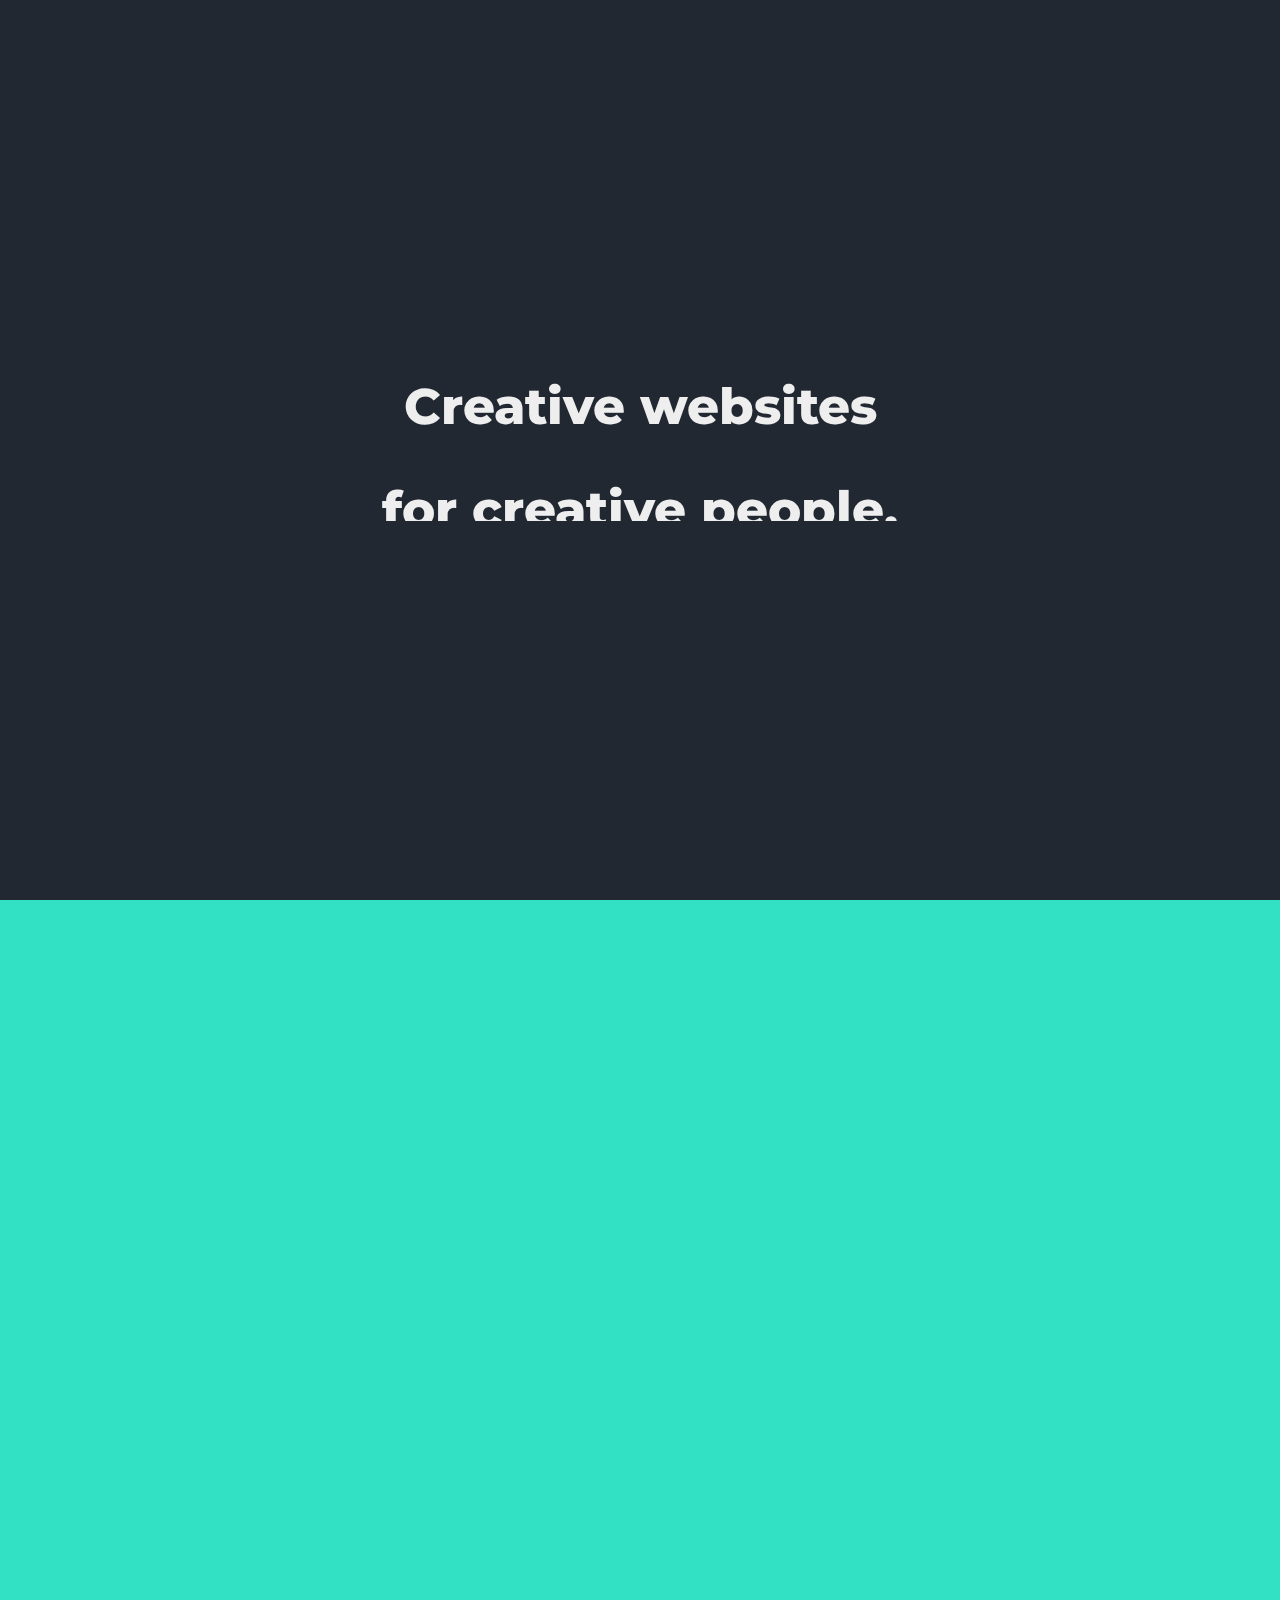
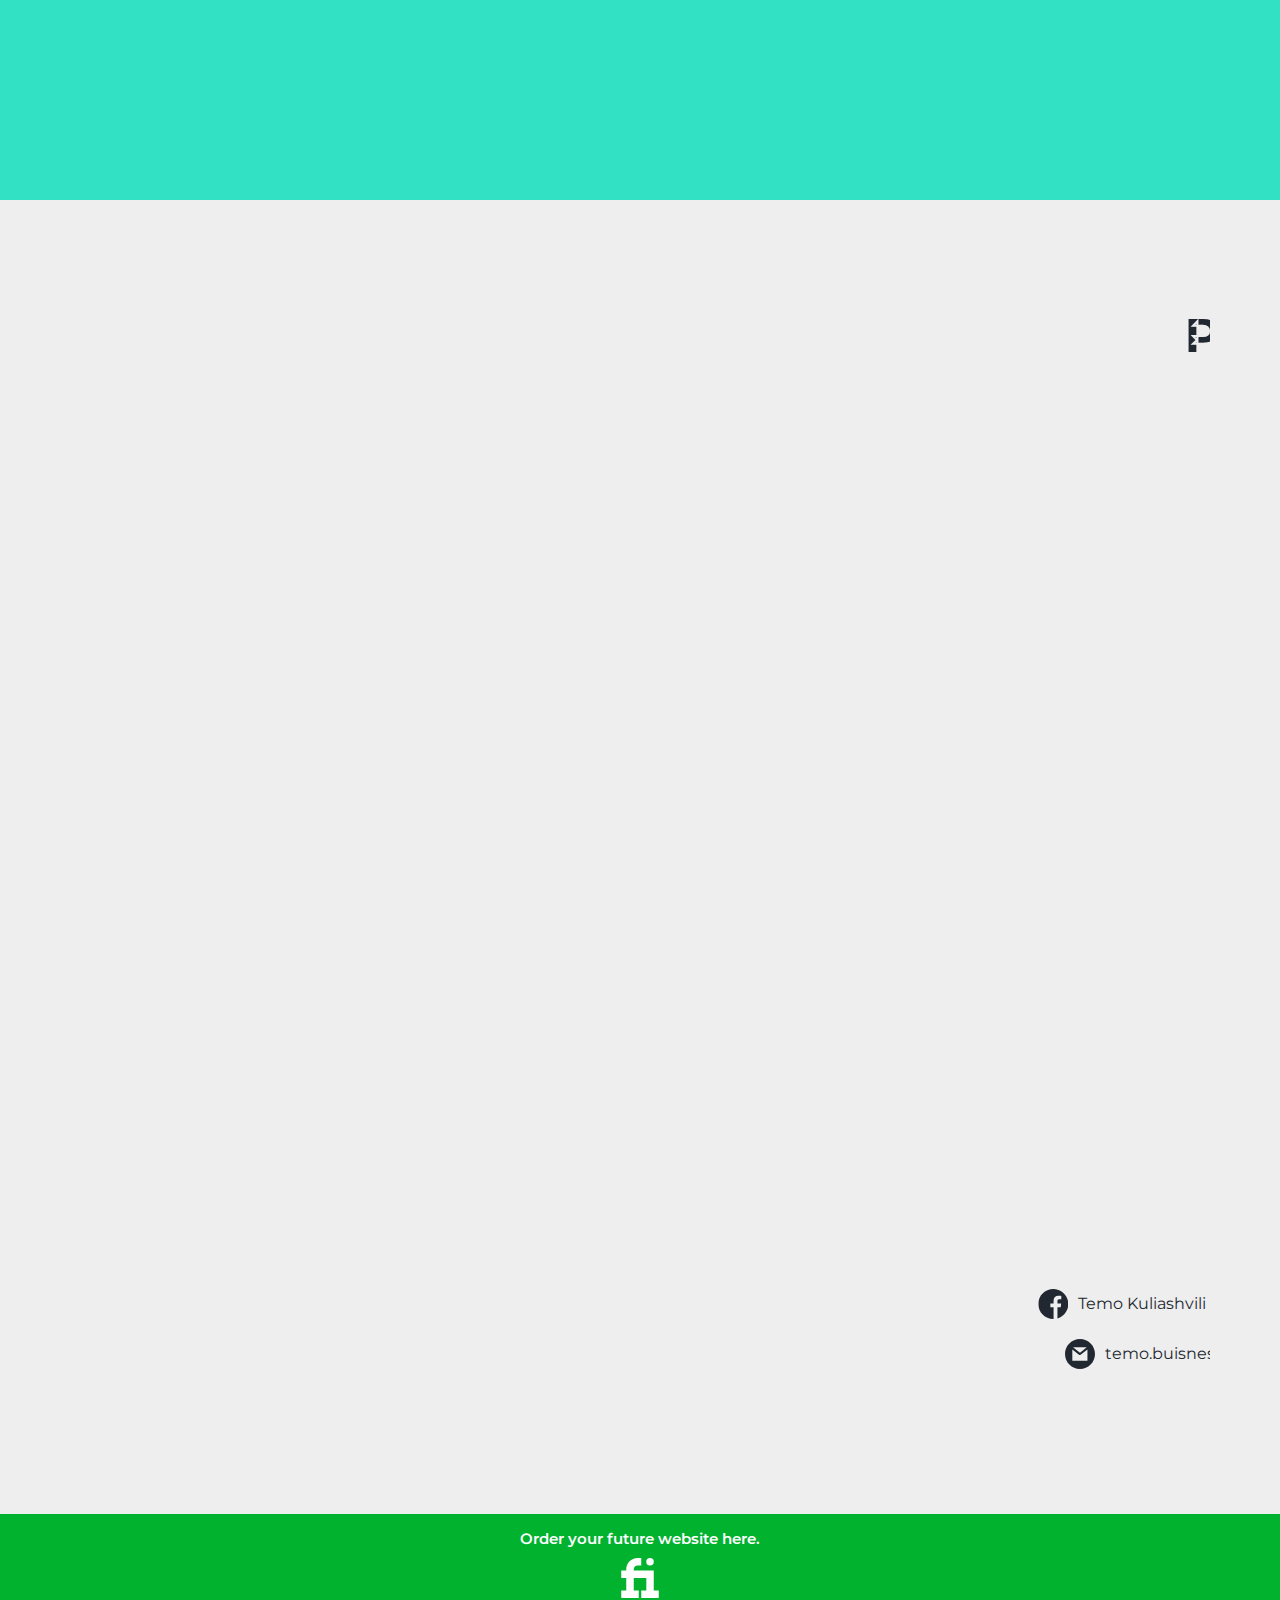
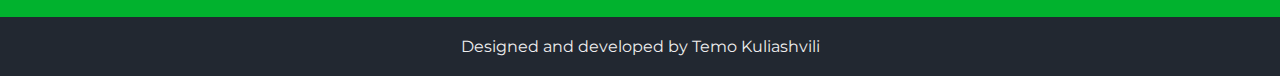
==== index.html @ 967845bc "Add files via upload" ====
<!DOCTYPE html>
<html lang="en">

<head>
    <meta charset="UTF-8">
    <meta name="viewport" content="width=device-width, initial-scale=1.0">
    <title>Temo Kuliashvili</title>

    <!-- fonts -->
    <link
        href="https://fonts.googleapis.com/css2?family=Montserrat:ital,wght@0,400;0,500;0,600;0,700;0,800;1,900&family=Roboto+Mono:wght@400;500;600;700&display=swap"
        rel="stylesheet">

    <!-- styles -->
    <link rel="stylesheet" href="styles/main.css">

</head>

<body>


    <div class="burger">
        <div class="line1"></div>
        <div class="line2"></div>
        <div class="line3"></div>
    </div>

    <nav>
        <div class="nav__inner">
            <a class="nav__link" href="#home">Home</a>
            <a class="nav__link" href="#about">About me</a>
            <a class="nav__link" href="#services">Services</a>
            <a class="nav__link" href="#portfolio">Portfolio</a>
            <a class="nav__link" href="#contact">Contact</a>
            <div class="languageChanger">
                <ul>
                    <li><a class="nav__link" href="index.html"><img class="languageFlag" src="img/usa.png"
                                alt="usa"></a></li>
                    <li><a class="nav__link" href="geo.html"><img class="languageFlag languageFlag-notActive"
                                src="img/georgia.jfif" alt="georgia"></a>
                    </li>
                </ul>
                <div class="languageTriangle"></div>
            </div>
        </div>
    </nav>

    <div id="home" class="intro">
        <div class="intro__inner">
            <div class="intro__title">
                <div class="intro__title-inner">Temo Kuliashvili</div>
                <div class="intro__title-outline">Temo Kuliashvili</div>
            </div>
            <div class="intro__sup">Frontend developer</div>

            <!-- bubbles -->
            <div class="bubble bubble1"></div>
            <div class="bubble bubble2"></div>
            <div class="bubble bubble3"></div>
            <div class="bubble bubble4"></div>
            <div class="bubble bubble5"></div>
        </div>
        <!--intro__inner-->

        <a href="#about" class="introArrows">
            <img class="arrow arrow1" src="img/down-arrow.svg" alt="arrow">
            <img class="arrow arrow2" src="img/down-arrow.svg" alt="arrow">
        </a>
    </div>
    <!--intro-->

    <div id="about" class="aboutMe">
        <div class="container">
            <div class="aboutMe__inner">
                <div class="about__content">
                    <div class="about__title about__title-main">
                        <div class="aboutTitle__inner">About me</div>
                        <div class="aboutTitle__out">About me</div>
                        <div class="titleBubble"></div>
                    </div>
                    <div class="about__text">Hello! <br>
                        My name is Temo and i am junior frontend developer. I started learning web development at the
                        age of 15. When i started learning front end development i understood that making websites was
                        my favourite thing to do and i had to make it my full time job.
                        <br>
                        <br>
                        Here you can see all my skills...</div>
                    <div class="about__icons">
                        <img class="about__icons-img" src="img/skills/html.svg" alt="html">
                        <img class="about__icons-img" src="img/skills/css.svg" alt="css">
                        <img class="about__icons-img" src="img/skills/scss.png" alt="scss">
                        <img class="about__icons-img" src="img/skills/js.png" alt="js">
                        <img class="about__icons-img" src="img/skills/jquery.png" alt="jquery">
                        <img class="about__icons-img" src="img/skills/github.png" alt="github">
                        <img class="about__icons-img" src="img/skills/xd.png" alt="xd">
                        <img class="about__icons-img" src="img/skills/figma.png" alt="figma">
                        <img class="about__icons-img" src="img/skills/photshop.png" alt="photoshop">
                    </div>
                </div>
                <div class="about__anim">
                    <video class="aboutAnim" autoplay loop>
                        <source src="animations/drawkit-grape-pack-illustration-2-prepped-for-animation.mp4"
                            type="video/mp4">
                    </video>
                    <img class="animationStatic-aboutMe" src="img/animationStatic/aboutMe.jpg" alt="aboutMe">
                </div>
            </div>
        </div>
    </div>
    <!-- about me -->

    <div id="services" class="services">
        <div class="container">
            <div class="services__inner">
                <div class="about__title services-title">
                    <div class="aboutTitle__inner">Services</div>
                    <div class="aboutTitle__out aboutTitle__out-services">Services</div>
                    <div class="services-bubble"></div>
                </div>
                <!-- about__title -->

                <div class="services__cards">
                    <div class="service__card">
                        <img class="serviceCard-icon" src="img/services/coding.svg" alt="code"></img>
                        <div class="serviceCard-title">Code</div>
                        <div class="serviceCard-text">Clean, commmented and easily understanding code.</div>
                    </div>
                    <!-- service card -->
                    <div class="service__card">
                        <img class="serviceCard-icon" src="img/services/design.svg" alt="design"></img>
                        <div class="serviceCard-title">Design</div>
                        <div class="serviceCard-text">Original design especially created for you.</div>
                    </div>
                    <!-- service card -->
                    <div class="service__card">
                        <img class="serviceCard-icon" src="img/services/animation.svg" alt="animation"></img>
                        <div class="serviceCard-title">Animation</div>
                        <div class="serviceCard-text">Stunning javascript and css animations.</div>
                    </div>
                    <!-- service card -->

                </div>
                <!-- services card container -->

            </div>
            <!-- services__inner -->
        </div>
        <!-- container -->
    </div>
    <!-- services -->

    <div id="portfolio" class="portfolio">
        <div class="container">
            <div class="portfolio__inner">
                <div class="about__title about__title-portfolio">
                    <div class="aboutTitle__inner aboutTitle__inner-portfolio">Portfolio</div>
                    <div class="aboutTitle__out aboutTitle__out-portfolio">Portfolio</div>
                    <div class="titleBubble-portfolio"></div>
                </div>
                <!-- about__title-portfolio -->

                <div class="portfolio__cards">
                    <div class="portfolio__card">
                        <img class="portfolioCard-img" src="img/porfolio/surfhouse.JPG" alt="surfhouse">
                        <div class="portfolioCard-content">
                            <div class="portfolioCard-title">Surfhoue</div>
                            <div class="portfolioCard-text">Modern online e-commerce website made with HTML5, Css, Scss,
                                Javascript, Photoshop, Github</div>
                            <div class="portfolioCard-btns">
                                <a href="https://github.com/TemoDev/TemoDev.github.io/tree/master/surfhouse"
                                    target="blank">Code</a>
                                <a href="https://temodev.github.io/surfhouse/home.html" target="blank">Demo</a>
                            </div>
                        </div>
                    </div>
                    <div class="portfolio__card">
                        <img class="portfolioCard-img portfolioCard-img-right" src="img/porfolio/mogo.JPG" alt="mogo">
                        <div class="portfolioCard-content">
                            <div class="portfolioCard-title">MoGo</div>
                            <div class="portfolioCard-text">MoGo modern website tamplate made with modern tools</div>
                            <div class="portfolioCard-btns">
                                <a href="https://github.com/TemoDev/TemoDev.github.io/tree/master/Mogo"
                                    target="blank">Code</a>
                                <a href="https://temodev.github.io/Mogo/index.html" target="blank">Demo</a>
                            </div>
                        </div>
                    </div>

                    <div class="portfolio__card">
                        <img class="portfolioCard-img" src="img/porfolio/axtiThumb.JPG" alt="axit">
                        <div class="portfolioCard-content">
                            <div class="portfolioCard-title">Axit</div>
                            <div class="portfolioCard-text">Modern axure template for beautiful prototypes made with
                                modern tools</div>
                            <div class="portfolioCard-btns">
                                <a href="https://github.com/TemoDev/TemoDev.github.io/tree/master/Axit"
                                    target="blank">Code</a>
                                <a href="https://temodev.github.io/Axit/index.html" target="blank">Demo</a>
                            </div>
                        </div>
                    </div>

                    <div class="portfolio__card">
                        <img class="portfolioCard-img portfolioCard-img-right" src="img/porfolio/fastfoodThumb.JPG"
                            alt="fastfood">
                        <div class="portfolioCard-content">
                            <div class="portfolioCard-title">FastFood</div>
                            <div class="portfolioCard-text">Fast food website</div>
                            <div class="portfolioCard-btns">
                                <a href="https://github.com/TemoDev/TemoDev.github.io/tree/master/fastfood"
                                    target="blank">Code</a>
                                <a href="https://temodev.github.io/fastfood/home.html" target="blank">Demo</a>
                            </div>
                        </div>
                    </div>

                    <div class="portfolio__card">
                        <img class="portfolioCard-img" src="img/porfolio/todoThumb.JPG" alt="todo">
                        <div class="portfolioCard-content">
                            <div class="portfolioCard-title">ToDo</div>
                            <div class="portfolioCard-text">Todo list maker, mini javascript project.</div>
                            <div class="portfolioCard-btns">
                                <a href="https://github.com/TemoDev/TemoDev.github.io/tree/master/todo"
                                    target="blank">Code</a>
                                <a href="https://temodev.github.io/todo/" target="blank">Demo</a>
                            </div>
                        </div>
                    </div>

                </div>

            </div>
        </div>
    </div>

    <div id="#contact" class="contact">
        <div class="container">
            <div class="about__title about__title-contact">
                <div class="aboutTitle__inner aboutTitle__inner-contact">Contact</div>
                <div class="aboutTitle__out aboutTitle__out-contact">Contact</div>
                <div class="contactBubble"></div>
                <div class="contactBubble1"></div>
            </div>
            <div class="contact__inner">
                <video class="contactAnim" src="animations/contact.mp4" autoplay loop></video>
                <img class="contactAnim-static" src="img/animationStatic/contact.jpg" alt="contactImg">
                <div class="contact-content">
                    <div class="social-link">
                        <img src="img/facebook.svg" alt="fb">
                        <a href="https://www.facebook.com/temo.kuliashvili">Temo Kuliashvili</a>
                    </div>
                    <div class="social-link">
                        <img src="img/gmail.svg" alt="gmail">
                        <a href="https://gmail.com">temo.buisness@gmail.com</a>
                    </div>
                </div>
            </div>
        </div>
        <!-- fiverr link -->
        <div class="fiverrLink-con">
            <a class="fiverrLink" href="https://www.fiverr.com/share/k8mpxW" target="blank">
                <h6 class="fiverrLink-title">Order your future website here.</h6>
                <svg class="fiverrLink-img" version="1.1" id="Capa_1" xmlns="http://www.w3.org/2000/svg"
                    xmlns:xlink="http://www.w3.org/1999/xlink" x="0px" y="0px" viewBox="0 0 512 512"
                    style="enable-background:new 0 0 512 512;" xml:space="preserve">
                    <g>
                        <g>
                            <path d="M432,416V160H176v-16c0-26.464,21.536-48,48-48h48V0h-48C144.608,0,80,64.608,80,144v16H16v96h64v160H16v96h224v-96h-64
			V256h160.896v160H272v96h224v-96H432z" />
                        </g>
                    </g>
                    <g>
                        <g>
                            <circle cx="384" cy="48" r="48" />
                        </g>
                    </g>
                    <g>
                    </g>
                    <g>
                    </g>
                    <g>
                    </g>
                    <g>
                    </g>
                    <g>
                    </g>
                    <g>
                    </g>
                    <g>
                    </g>
                    <g>
                    </g>
                    <g>
                    </g>
                    <g>
                    </g>
                    <g>
                    </g>
                    <g>
                    </g>
                    <g>
                    </g>
                    <g>
                    </g>
                    <g>
                    </g>
                </svg>
            </a>
        </div>
    </div>

    <footer>
        <div class="footerTitle">
            Designed and developed by Temo Kuliashvili
        </div>
    </footer>

    <div class="home-intro">
        <div class="home-intro-text">
            <div class="home-intro-hide">
                <span class="home-intro-text">Creative websites</span>
            </div>
            <div class="home-intro-hide">
                <span class="home-intro-text">for creative people.</span>
            </div>
        </div>
    </div>
    <div class="home-intro-slider"></div>

    <!-- popup window for small screens -->

    <div class="alertPopup">
        <div class="alertPopup-card">
            <img class="alertPopup-close" src="img/close.svg" alt="close">
            <h1>Note</h1>
            <p>Please visit desktop version of this website for full experience.</p>
        </div>
    </div>

    <!-- javascript -->
    <script src="./javascript/minified/gsap.min.js"></script>
    <script src="./javascript/minified/ScrollTrigger.min.js"></script>
    <script src="javascript/bubble.js"></script>
    <script src="javascript/nav.js"></script>
    <script src="javascript/contact.js"></script>
    <script src="javascript/gsapAnim.js"></script>
    <script src="./javascript/popup.js"></script>

</body>

</html>
---- styles/main.css ----
body {
  margin: 0;
  padding: 0;
  font-family: 'Montserrat', sans-serif;
  background-color: #eeeeee;
  overflow-x: hidden;
}

*,
*::after,
*::before {
  -webkit-box-sizing: border-box;
          box-sizing: border-box;
  scroll-behavior: smooth;
}

.container {
  max-width: 1170px;
  width: 100%;
  padding: 0 15px;
  margin: auto;
}

.alertPopup {
  background-color: rgba(34, 40, 49, 0.8);
  width: 100%;
  height: 100vh;
  position: fixed;
  top: 0;
  left: 0;
  z-index: 10000;
  display: -webkit-box;
  display: -ms-flexbox;
  display: flex;
  -webkit-box-align: center;
      -ms-flex-align: center;
          align-items: center;
  display: none;
}

.alertPopup-card {
  background-color: #fff;
  margin: auto;
  border-radius: 20px;
  padding: 15px 20px;
  max-width: 400px;
  width: 100%;
  text-align: center;
}

.alertPopup-card img {
  display: block;
  margin-left: auto;
  height: 20px;
  cursor: pointer;
}

.alertPopup-card h1 {
  margin: 0;
  margin-top: 10px;
  margin-bottom: 10px;
}

@media screen and (max-width: 800px) {
  .alertPopup {
    display: -webkit-box;
    display: -ms-flexbox;
    display: flex;
  }
}

nav {
  position: fixed;
  z-index: 10000;
  right: 0;
  left: 0;
  width: 100%;
  -webkit-transition: all .2s ease-in-out;
  transition: all .2s ease-in-out;
  padding: 25px 0;
}

.nav__inner {
  display: -webkit-box;
  display: -ms-flexbox;
  display: flex;
  margin: auto;
  width: 445px;
  -ms-flex-pack: distribute;
      justify-content: space-around;
  -webkit-transition: all .4s ease-in-out;
  transition: all .4s ease-in-out;
}

.nav-active {
  padding: 15px 0;
  background-color: #222831;
  opacity: .7;
}

.nav-active:hover {
  opacity: 1;
}

.nav__link {
  text-decoration: none;
  color: #222831;
  font-size: 15px;
  -webkit-transition: all .2s ease-in-out;
  transition: all .2s ease-in-out;
}

.nav__link:hover {
  color: #32E0C4;
}

.nav__link-active {
  color: #eeeeee;
}

ul {
  margin: 0;
  padding: 0;
}

li {
  list-style: none;
}

.languageFlag {
  width: 20px;
  height: 20px;
  border-radius: 50%;
}

.languageChanger {
  display: -webkit-box;
  display: -ms-flexbox;
  display: flex;
}

.languageTriangle {
  height: 0;
  width: 0;
  margin-left: 5px;
  -ms-flex-item-align: center;
      -ms-grid-row-align: center;
      align-self: center;
  -webkit-transform: rotate(180deg);
          transform: rotate(180deg);
  border-right: 6px solid transparent;
  border-left: 6px solid transparent;
  border-bottom: 8px solid #222831;
  -webkit-transition: all .4s ease-in-out;
  transition: all .4s ease-in-out;
}

.languageTriangle-active {
  border-bottom-color: #eeeeee;
}

.languageFlag-notActive {
  display: none;
}

.languageChanger:hover .languageFlag-notActive {
  display: block;
  margin-top: 5px;
}

.languageChanger:hover .languageTriangle {
  -webkit-transform: rotate(360deg);
          transform: rotate(360deg);
}

.intro {
  position: relative;
  height: 100vh;
  -webkit-transition: all 1s ease;
  transition: all 1s ease;
}

.intro__inner {
  display: -webkit-box;
  display: -ms-flexbox;
  display: flex;
  -webkit-box-orient: vertical;
  -webkit-box-direction: normal;
      -ms-flex-direction: column;
          flex-direction: column;
  text-align: center;
  position: absolute;
  z-index: -1;
  left: 50%;
  top: 40%;
  -webkit-transform: translate(-50%, -50%);
          transform: translate(-50%, -50%);
}

.intro__title {
  position: relative;
}

.intro__title-inner {
  font-weight: 600;
  font-size: 80px;
  line-height: 80px;
  color: #222831;
  width: 425px;
  margin: auto;
}

.intro__title-outline {
  position: absolute;
  top: 0;
  left: 50%;
  -webkit-transform: translateX(-50%);
          transform: translateX(-50%);
  z-index: 1000;
  font-weight: 600;
  font-size: 80px;
  line-height: 80px;
  width: 425px;
  -webkit-text-fill-color: transparent;
  -webkit-text-stroke: 2px #eeeeee;
}

.intro__sup {
  font-family: 'Roboto Mono', monospace;
  font-style: normal;
  font-weight: bold;
  font-size: 20px;
  color: #222831;
  margin-top: 50px;
}

.bubble {
  position: absolute;
  z-index: 1;
  border-radius: 50%;
}

.bubble1 {
  width: 321px;
  height: 321px;
  left: -650px;
  top: -250px;
  background-color: #393E46;
}

.bubble2 {
  width: 220px;
  height: 220px;
  left: -110px;
  top: -110px;
  background-color: #32E0C4;
}

.bubble3 {
  width: 143px;
  height: 143px;
  left: -265px;
  top: 280px;
  background-color: #222831;
}

.bubble4 {
  width: 100px;
  height: 100px;
  left: 400px;
  top: 110px;
  background-color: #393E46;
}

.bubble5 {
  width: 472px;
  height: 472px;
  left: 650px;
  top: -250px;
  background-color: #32E0C4;
}

.introArrows {
  display: -webkit-box;
  display: -ms-flexbox;
  display: flex;
  -webkit-box-orient: vertical;
  -webkit-box-direction: normal;
      -ms-flex-direction: column;
          flex-direction: column;
  position: absolute;
  z-index: 1;
  left: 50%;
  bottom: 20px;
  -webkit-transform: translateX(-50%);
          transform: translateX(-50%);
}

.arrow {
  height: 20px;
  margin-top: -10px;
}

.arrow1 {
  -webkit-animation: arrowAnim1 .5s ease-in-out 2s infinite alternate;
          animation: arrowAnim1 .5s ease-in-out 2s infinite alternate;
}

.arrow2 {
  -webkit-animation: arrowAnim2 .5s ease-in-out 2s infinite alternate;
          animation: arrowAnim2 .5s ease-in-out 2s infinite alternate;
}

@-webkit-keyframes arrowAnim1 {
  from {
    opacity: .5;
  }
  to {
    opacity: 1;
  }
}

@keyframes arrowAnim1 {
  from {
    opacity: .5;
  }
  to {
    opacity: 1;
  }
}

@-webkit-keyframes arrowAnim2 {
  from {
    opacity: 1;
  }
  to {
    opacity: .5;
  }
}

@keyframes arrowAnim2 {
  from {
    opacity: 1;
  }
  to {
    opacity: .5;
  }
}

.burger {
  display: none;
  -webkit-box-orient: vertical;
  -webkit-box-direction: normal;
      -ms-flex-direction: column;
          flex-direction: column;
  width: 50px;
  height: 50px;
  border-radius: 50%;
  background-color: #222831;
  -webkit-box-align: center;
      -ms-flex-align: center;
          align-items: center;
  padding: 15px 0;
  cursor: pointer;
  margin-top: 5px;
  margin-left: 5px;
  -webkit-transition: all .4s ease-in-out;
  transition: all .4s ease-in-out;
}

.line1,
.line2,
.line3 {
  width: 30px;
  height: 3px;
  border-radius: 5px;
  background-color: #eeeeee;
  margin-bottom: 5px;
  -webkit-transition: all .2s ease-in-out;
  transition: all .2s ease-in-out;
}

.line3 {
  margin-bottom: 0;
}

@media screen and (max-width: 1100px) {
  .bubble1 {
    display: none;
  }
}

@media screen and (max-width: 850px) {
  .bubble5 {
    display: none;
  }
  .bubble3 {
    display: none;
  }
}

@media screen and (max-width: 550px) {
  .burger {
    display: -webkit-box;
    display: -ms-flexbox;
    display: flex;
    position: -webkit-sticky;
    position: sticky;
    z-index: 1000;
    left: 5px;
    top: 5px;
  }
  nav {
    padding: 0;
    height: 100vh;
    -webkit-transform: translateX(-100%);
            transform: translateX(-100%);
  }
  .nav__link {
    color: #eeeeee;
  }
  .nav-active {
    opacity: 1;
    background-color: transparent;
    padding: 0;
  }
  .nav__inner {
    -webkit-box-orient: vertical;
    -webkit-box-direction: normal;
        -ms-flex-direction: column;
            flex-direction: column;
    -webkit-box-align: center;
        -ms-flex-align: center;
            align-items: center;
    height: 93vh;
    width: 100%;
    background-color: #222831;
    -webkit-transform: translateX(-100%);
            transform: translateX(-100%);
  }
  .languageTriangle {
    border-bottom-color: #eeeeee;
  }
  .introArrows {
    margin-bottom: 50px;
  }
}

@media screen and (max-width: 530px) {
  .bubble4 {
    display: none;
  }
}

@media screen and (max-width: 460px) {
  .intro__title-inner {
    font-weight: 600;
    font-size: 50px;
    line-height: 50px;
    width: 350px;
  }
  .intro__title-outline {
    font-weight: 600;
    font-size: 50px;
    line-height: 50px;
    width: 350px;
  }
  .intro__sup {
    font-size: 15px;
  }
  .bubble2 {
    left: -80px;
    top: -80px;
  }
  .bubble4 {
    left: 320px;
    top: 85px;
  }
}

@media screen and (max-width: 330px) {
  .intro__title-inner {
    font-weight: 600;
    font-size: 45px;
    line-height: 45px;
    width: 325px;
  }
  .intro__title-outline {
    font-weight: 600;
    font-size: 45px;
    line-height: 45px;
    width: 325px;
  }
  .intro__sup {
    font-size: 15px;
  }
  .bubble2 {
    left: -90px;
    top: -140px;
  }
  .bubble4 {
    left: 250px;
    top: 45px;
  }
}

@media screen and (max-width: 250px) {
  .intro__title-inner {
    font-weight: 600;
    font-size: 35px;
    line-height: 35px;
    width: 225px;
  }
  .intro__title-outline {
    font-weight: 600;
    font-size: 35px;
    line-height: 35px;
    width: 225px;
  }
  .intro__sup {
    font-size: 12px;
  }
}

.nav__active {
  -webkit-transform: translateX(0%);
          transform: translateX(0%);
}

.burger-active {
  margin: 0;
  border-radius: 0;
  width: 100%;
  background-color: tomato;
  top: 0;
  left: 0;
}

.burger__exit1 {
  -webkit-transform: rotate(-45deg) translate(-5px, 6px);
          transform: rotate(-45deg) translate(-5px, 6px);
}

.burger__exit2 {
  opacity: 0;
}

.burger__exit3 {
  -webkit-transform: rotate(45deg) translate(-5px, -6px);
          transform: rotate(45deg) translate(-5px, -6px);
}

.aboutMe {
  margin: 50px 0;
}

.aboutMe__inner {
  display: -webkit-box;
  display: -ms-flexbox;
  display: flex;
  -ms-flex-pack: distribute;
      justify-content: space-around;
}

.about__title {
  position: relative;
}

.about__title-main {
  -webkit-transform: translateX(-35%);
          transform: translateX(-35%);
  opacity: 0;
}

.aboutTitle__inner {
  font-weight: 600;
  font-size: 50px;
  color: #222831;
}

.aboutTitle__out {
  font-weight: 600;
  font-size: 50px;
  -webkit-text-fill-color: transparent;
  -webkit-text-stroke: 2px #222831;
  position: absolute;
  top: 0;
  left: 0;
  z-index: 100;
}

.titleBubble {
  position: absolute;
  top: 0;
  left: -50px;
  z-index: 1;
  background-color: #32E0C4;
  width: 60px;
  height: 60px;
  border-radius: 50%;
  -webkit-animation: titleBubbleAnim 3s ease-in-out 2s infinite alternate;
          animation: titleBubbleAnim 3s ease-in-out 2s infinite alternate;
}

@-webkit-keyframes titleBubbleAnim {
  0% {
    width: 0;
    height: 0;
  }
  33% {
    width: 60px;
    height: 60px;
  }
  66% {
    left: 280px;
  }
  100% {
    width: 0;
    height: 0;
  }
}

@keyframes titleBubbleAnim {
  0% {
    width: 0;
    height: 0;
  }
  33% {
    width: 60px;
    height: 60px;
  }
  66% {
    left: 280px;
  }
  100% {
    width: 0;
    height: 0;
  }
}

.about__text {
  font-family: 'Roboto Mono', monospace;
  max-width: 480px;
  width: 100%;
  font-weight: 500;
  font-size: 15px;
  margin-top: 35px;
  opacity: 0;
  -webkit-transform: translateX(-35%);
          transform: translateX(-35%);
}

.about__icons {
  max-width: 460px;
  width: 100%;
  display: -webkit-box;
  display: -ms-flexbox;
  display: flex;
  -ms-flex-pack: distribute;
      justify-content: space-around;
  -ms-flex-wrap: wrap;
      flex-wrap: wrap;
  margin-top: 50px;
}

.about__icons-img {
  height: 0px;
  width: 0px;
  margin-right: 30px;
  margin-top: 20px;
}

.about__anim {
  -ms-flex-item-align: center;
      -ms-grid-row-align: center;
      align-self: center;
}

.aboutAnim {
  max-width: 350px;
  width: 100%;
  -webkit-transform: translateX(50%);
          transform: translateX(50%);
  opacity: 0;
}

.animationStatic-aboutMe {
  max-width: 350px;
  width: 100%;
  display: none;
}

@media screen and (max-width: 678px) {
  .aboutMe__inner {
    -webkit-box-orient: vertical;
    -webkit-box-direction: normal;
        -ms-flex-direction: column;
            flex-direction: column;
  }
}

@media screen and (max-width: 550px) {
  .aboutAnim {
    display: none;
  }
  .animationStatic-aboutMe {
    display: block;
  }
}

@media screen and (max-width: 400px) {
  .aboutTitle__inner {
    font-size: 35px;
  }
  .aboutTitle__out {
    font-size: 35px;
  }
  .titleBubble {
    left: -20px;
    width: 40px;
    height: 40px;
  }
  @-webkit-keyframes titleBubbleAnim {
    0% {
      width: 0;
      height: 0;
    }
    33% {
      width: 45px;
      height: 45px;
    }
    66% {
      left: 200px;
    }
    100% {
      width: 0;
      height: 0;
    }
  }
  @keyframes titleBubbleAnim {
    0% {
      width: 0;
      height: 0;
    }
    33% {
      width: 45px;
      height: 45px;
    }
    66% {
      left: 200px;
    }
    100% {
      width: 0;
      height: 0;
    }
  }
  .about__text {
    font-size: 12px;
  }
  .about__icons {
    max-width: 260px;
    margin: auto;
  }
  .about__icons img {
    width: 40px;
    height: 40px;
  }
}

.services {
  margin: 100px 0;
}

.services__inner {
  background: #eeeeee;
  overflow: hidden;
}

.services-title {
  text-align: center;
  -webkit-transform: translateY(-100%);
          transform: translateY(-100%);
}

.aboutTitle__out-services {
  left: 50%;
  -webkit-transform: translateX(-50%);
          transform: translateX(-50%);
}

.services-bubble {
  position: absolute;
  top: -7px;
  left: 50%;
  z-index: 1;
  -webkit-transform: translateX(-50%);
          transform: translateX(-50%);
  background-color: #eeeeee;
  width: 215px;
  height: 60px;
  border-radius: 20px;
  -webkit-animation: cervicesBubble 2s ease-in-out 2s infinite alternate;
          animation: cervicesBubble 2s ease-in-out 2s infinite alternate;
}

@-webkit-keyframes cervicesBubble {
  from {
    width: 0;
  }
  to {
    width: 215px;
  }
}

@keyframes cervicesBubble {
  from {
    width: 0;
  }
  to {
    width: 215px;
  }
}

.services__cards {
  display: -webkit-box;
  display: -ms-flexbox;
  display: flex;
  -ms-flex-pack: distribute;
      justify-content: space-around;
  -ms-flex-wrap: wrap;
      flex-wrap: wrap;
  margin-top: 70px;
  background: #eeeeee;
  overflow: hidden;
}

.service__card {
  width: 200px;
  margin: 0 0 10px 10px;
  background-color: #222831;
  padding: 15px 25px;
  text-align: center;
  -webkit-transform: translateY(120%);
          transform: translateY(120%);
}

.serviceCard-title {
  font-weight: 600;
  font-size: 25px;
  color: #eeeeee;
  margin: 15px 0 25px;
}

.serviceCard-text {
  font-family: 'Roboto Mono', monospace;
  font-size: 15px;
  color: #eeeeee;
}

@media screen and (max-width: 400px) {
  .services-bubble {
    height: 50px;
    width: 160px;
  }
  @-webkit-keyframes cervicesBubble {
    from {
      width: 0;
    }
    to {
      width: 180px;
    }
  }
  @keyframes cervicesBubble {
    from {
      width: 0;
    }
    to {
      width: 180px;
    }
  }
}

.portfolio {
  margin: 100px 0;
}

.portfolio__inner {
  position: relative;
  padding: 100px 0 0;
  overflow: hidden;
}

.about__title-portfolio {
  position: absolute;
  z-index: 1;
  right: 0;
  top: 0;
  -webkit-transform: translateX(100%);
          transform: translateX(100%);
}

.aboutTitle__inner-portfolio {
  font-weight: 800;
}

.aboutTitle__out-portfolio {
  font-weight: 800;
  -webkit-text-stroke: 2px #eeeeee;
}

.titleBubble-portfolio {
  position: absolute;
  top: 0;
  right: -50px;
  z-index: 1;
  background-color: #32E0C4;
  width: 60px;
  height: 60px;
  border-radius: 50%;
  -webkit-animation: titleBubbleAnimRight 3s ease-in-out 2s infinite alternate;
          animation: titleBubbleAnimRight 3s ease-in-out 2s infinite alternate;
}

@-webkit-keyframes titleBubbleAnimRight {
  0% {
    width: 0;
    height: 0;
  }
  33% {
    width: 60px;
    height: 60px;
  }
  66% {
    right: 240px;
  }
  100% {
    width: 0;
    height: 0;
  }
}

@keyframes titleBubbleAnimRight {
  0% {
    width: 0;
    height: 0;
  }
  33% {
    width: 60px;
    height: 60px;
  }
  66% {
    right: 240px;
  }
  100% {
    width: 0;
    height: 0;
  }
}

.portfolio__cards {
  display: -webkit-box;
  display: -ms-flexbox;
  display: flex;
  -ms-flex-pack: distribute;
      justify-content: space-around;
  -ms-flex-wrap: wrap;
      flex-wrap: wrap;
}

.portfolio__card {
  display: -webkit-box;
  display: -ms-flexbox;
  display: flex;
  background-color: #222831;
  max-width: 550px;
  width: 100%;
  margin-bottom: 30px;
  margin-right: 10px;
  opacity: 0;
}

.portfolioCard-img {
  max-width: 285px;
  width: 100%;
  -o-object-fit: fill;
     object-fit: fill;
  margin-right: 30px;
  display: inline-block;
}

.portfolioCard-title {
  font-weight: 600;
  font-size: 25px;
  color: #eeeeee;
  margin: 10px 0;
}

.portfolioCard-text {
  max-width: 240px;
  width: 100%;
  margin-bottom: 20px;
  color: #eeeeee;
  font-size: 12px;
  font-family: 'Roboto Mono', monospace;
}

.portfolioCard-btns {
  display: -webkit-box;
  display: -ms-flexbox;
  display: flex;
  margin-bottom: 10px;
}

.portfolioCard-btns a {
  text-decoration: none;
  color: #eeeeee;
  padding: 5px 20px;
  background-color: #32E0C4;
  border-radius: 5px;
  margin-right: 10px;
  -webkit-transition: all .2s ease-in-out;
  transition: all .2s ease-in-out;
}

.portfolioCard-btns a:last-child {
  margin-right: 0px;
}

.portfolioCard-btns a:hover {
  background-color: #eeeeee;
  color: #32E0C4;
}

@media screen and (max-width: 560px) {
  .portfolioCard-img {
    margin-right: 0;
  }
  .portfolio__card {
    display: -webkit-box;
    display: -ms-flexbox;
    display: flex;
    -ms-flex-wrap: wrap;
        flex-wrap: wrap;
    max-width: 285px;
    width: 100%;
  }
  .portfolioCard-content {
    margin: auto;
    text-align: center;
    max-width: 220px;
    width: 100%;
  }
  .portfolioCard-btns {
    max-width: 200px;
    width: 100%;
    margin: auto;
    margin-bottom: 10px;
    -ms-flex-wrap: wrap;
        flex-wrap: wrap;
  }
  .portfolioCard-btns a {
    margin: auto;
  }
  .portfolioCard-btns a:last-child {
    margin: auto;
  }
}

@media screen and (max-width: 400px) {
  @-webkit-keyframes titleBubbleAnimRight {
    0% {
      width: 0;
      height: 0;
    }
    33% {
      width: 45px;
      height: 45px;
    }
    66% {
      right: 180px;
    }
    100% {
      width: 0;
      height: 0;
    }
  }
  @keyframes titleBubbleAnimRight {
    0% {
      width: 0;
      height: 0;
    }
    33% {
      width: 45px;
      height: 45px;
    }
    66% {
      right: 180px;
    }
    100% {
      width: 0;
      height: 0;
    }
  }
}

.contact {
  overflow: hidden;
}

.contact__inner {
  display: -webkit-box;
  display: -ms-flexbox;
  display: flex;
  -ms-flex-pack: distribute;
      justify-content: space-around;
  -ms-flex-wrap: wrap;
      flex-wrap: wrap;
  overflow: hidden;
}

.contactAnim {
  max-width: 300px;
  width: 100%;
  height: 300px;
  margin-bottom: 50px;
  -webkit-transform: translateX(-150%);
          transform: translateX(-150%);
}

.contactAnim-static {
  max-width: 300px;
  width: 100%;
  height: 300px;
  margin-bottom: 50px;
  display: none;
}

.about__title-contact {
  margin-bottom: 50px;
  -webkit-transform: translateY(-100%);
          transform: translateY(-100%);
  opacity: 0;
}

.aboutTitle__inner-contact {
  text-align: center;
}

.aboutTitle__out-contact {
  left: 50%;
  -webkit-transform: translateX(-50%);
          transform: translateX(-50%);
}

.contact-content {
  -ms-flex-item-align: center;
      -ms-grid-row-align: center;
      align-self: center;
}

.contactBubble, .contactBubble1 {
  position: absolute;
  top: 0;
  left: 50%;
  -webkit-transform: translateX(-50%);
          transform: translateX(-50%);
  z-index: 1;
  background-color: #eeeeee;
  width: 60px;
  height: 60px;
  -webkit-animation: contactBubble 2s ease-in-out 2s infinite alternate;
          animation: contactBubble 2s ease-in-out 2s infinite alternate;
}

.contactBubble1 {
  -webkit-animation: contactBubble1 2s ease-in-out 2s infinite alternate;
          animation: contactBubble1 2s ease-in-out 2s infinite alternate;
}

.fiverrLink-con {
  background-color: #01b22e;
  background-color: #01b22e;
  text-align: center;
  -webkit-transition: all .3s ease-in-out;
  transition: all .3s ease-in-out;
}

.fiverrLink-con:hover {
  background-color: #fff;
}

.fiverrLink-con:hover .fiverrLink-img {
  fill: #01b22e;
}

.fiverrLink-con:hover .fiverrLink-title {
  color: #01b22e;
}

.fiverrLink-img {
  fill: #ffffff;
  width: 100%;
  height: 40px;
  margin: auto;
  -webkit-transition: all .3s ease-in-out;
  transition: all .3s ease-in-out;
}

.fiverrLink {
  text-decoration: none;
  width: 100%;
  display: block;
  padding: 15px;
}

.fiverrLink-title {
  font-size: 15px;
  color: #fff;
  font-weight: 600;
  margin: 0;
  margin-bottom: 10px;
  padding: 0;
  -webkit-transition: all .3s ease-in-out;
  transition: all .3s ease-in-out;
}

@-webkit-keyframes contactBubble {
  from {
    left: 38%;
  }
  to {
    left: 50%;
    width: 0;
  }
}

@keyframes contactBubble {
  from {
    left: 38%;
  }
  to {
    left: 50%;
    width: 0;
  }
}

@-webkit-keyframes contactBubble1 {
  from {
    left: 62%;
  }
  to {
    left: 50%;
    width: 0;
  }
}

@keyframes contactBubble1 {
  from {
    left: 62%;
  }
  to {
    left: 50%;
    width: 0;
  }
}

.contact-content {
  display: -webkit-box;
  display: -ms-flexbox;
  display: flex;
  -webkit-box-orient: vertical;
  -webkit-box-direction: normal;
      -ms-flex-direction: column;
          flex-direction: column;
}

.social-link {
  display: -webkit-box;
  display: -ms-flexbox;
  display: flex;
  margin-bottom: 20px;
  -webkit-transform: translateX(100%);
          transform: translateX(100%);
}

.social-link img {
  height: 30px;
  width: 30px;
}

.social-link a {
  margin-left: 10px;
  text-decoration: none;
  color: #222831;
  -ms-flex-item-align: center;
      -ms-grid-row-align: center;
      align-self: center;
}

.social-link a:hover {
  text-decoration: underline;
}

footer {
  padding: 20px 0;
  background-color: #222831;
}

.footerTitle {
  text-align: center;
  color: #eeeeee;
}

@media screen and (max-width: 1100px) {
  .contactBubble, .contactBubble1 {
    -webkit-animation: contactBubble 3s ease-in-out 2s infinite alternate;
            animation: contactBubble 3s ease-in-out 2s infinite alternate;
  }
  .contactBubble1 {
    -webkit-animation: contactBubble1 3s ease-in-out 2s infinite alternate;
            animation: contactBubble1 3s ease-in-out 2s infinite alternate;
  }
  @-webkit-keyframes contactBubble {
    from {
      left: 20%;
    }
    to {
      left: 50%;
      width: 0;
    }
  }
  @keyframes contactBubble {
    from {
      left: 20%;
    }
    to {
      left: 50%;
      width: 0;
    }
  }
  @-webkit-keyframes contactBubble1 {
    from {
      left: 80%;
    }
    to {
      left: 50%;
      width: 0;
    }
  }
  @keyframes contactBubble1 {
    from {
      left: 80%;
    }
    to {
      left: 50%;
      width: 0;
    }
  }
}

@media screen and (max-width: 550px) {
  .contactAnim {
    display: none;
  }
  .contactAnim-static {
    display: block;
  }
}

@media screen and (max-width: 470px) {
  .contactBubble, .contactBubble1 {
    -webkit-animation: contactBubble 4s ease-in-out 2s infinite alternate;
            animation: contactBubble 4s ease-in-out 2s infinite alternate;
  }
  .contactBubble1 {
    -webkit-animation: contactBubble1 4s ease-in-out 2s infinite alternate;
            animation: contactBubble1 4s ease-in-out 2s infinite alternate;
  }
  @-webkit-keyframes contactBubble {
    from {
      left: 10%;
    }
    to {
      left: 50%;
      width: 0;
    }
  }
  @keyframes contactBubble {
    from {
      left: 10%;
    }
    to {
      left: 50%;
      width: 0;
    }
  }
  @-webkit-keyframes contactBubble1 {
    from {
      left: 90%;
    }
    to {
      left: 50%;
      width: 0;
    }
  }
  @keyframes contactBubble1 {
    from {
      left: 90%;
    }
    to {
      left: 50%;
      width: 0;
    }
  }
}

@media screen and (max-width: 365px) {
  .footerTitle {
    font-size: 12px;
  }
}

@media screen and (max-width: 280px) {
  .fiverrLink-title {
    font-size: 10px;
  }
  .fiverrLink-img {
    height: 25px;
  }
}

.home-intro {
  background: #222831;
  position: fixed;
  z-index: 100000;
  top: 0;
  left: 0;
  width: 100%;
  height: 100%;
  display: -webkit-box;
  display: -ms-flexbox;
  display: flex;
  -webkit-box-pack: center;
      -ms-flex-pack: center;
          justify-content: center;
  -webkit-box-align: center;
      -ms-flex-align: center;
          align-items: center;
}

.home-intro-slider {
  background: #32E0C4;
  position: fixed;
  z-index: 100000;
  top: 0;
  left: 0;
  width: 100%;
  height: 100%;
  -webkit-transform: translateY(100%);
          transform: translateY(100%);
}

.home-intro-text {
  color: #eeeeee;
  font-size: 50px;
  margin-bottom: 20px;
  font-weight: 800;
  text-align: center;
}

.home-intro-hide {
  background: #222831;
  overflow: hidden;
}

.home-intro-hide span {
  -webkit-transform: translateY(120%);
          transform: translateY(120%);
  display: inline-block;
}

@media screen and (max-width: 650px) {
  .home-intro-text {
    font-size: 35px;
    margin-bottom: 10px;
  }
}

@media screen and (max-width: 450px) {
  .home-intro-text {
    font-size: 25px;
    margin-bottom: 10px;
  }
}

@media screen and (max-width: 300px) {
  .home-intro-text {
    font-size: 15px;
    margin-bottom: 5px;
  }
}
/*# sourceMappingURL=main.css.map */
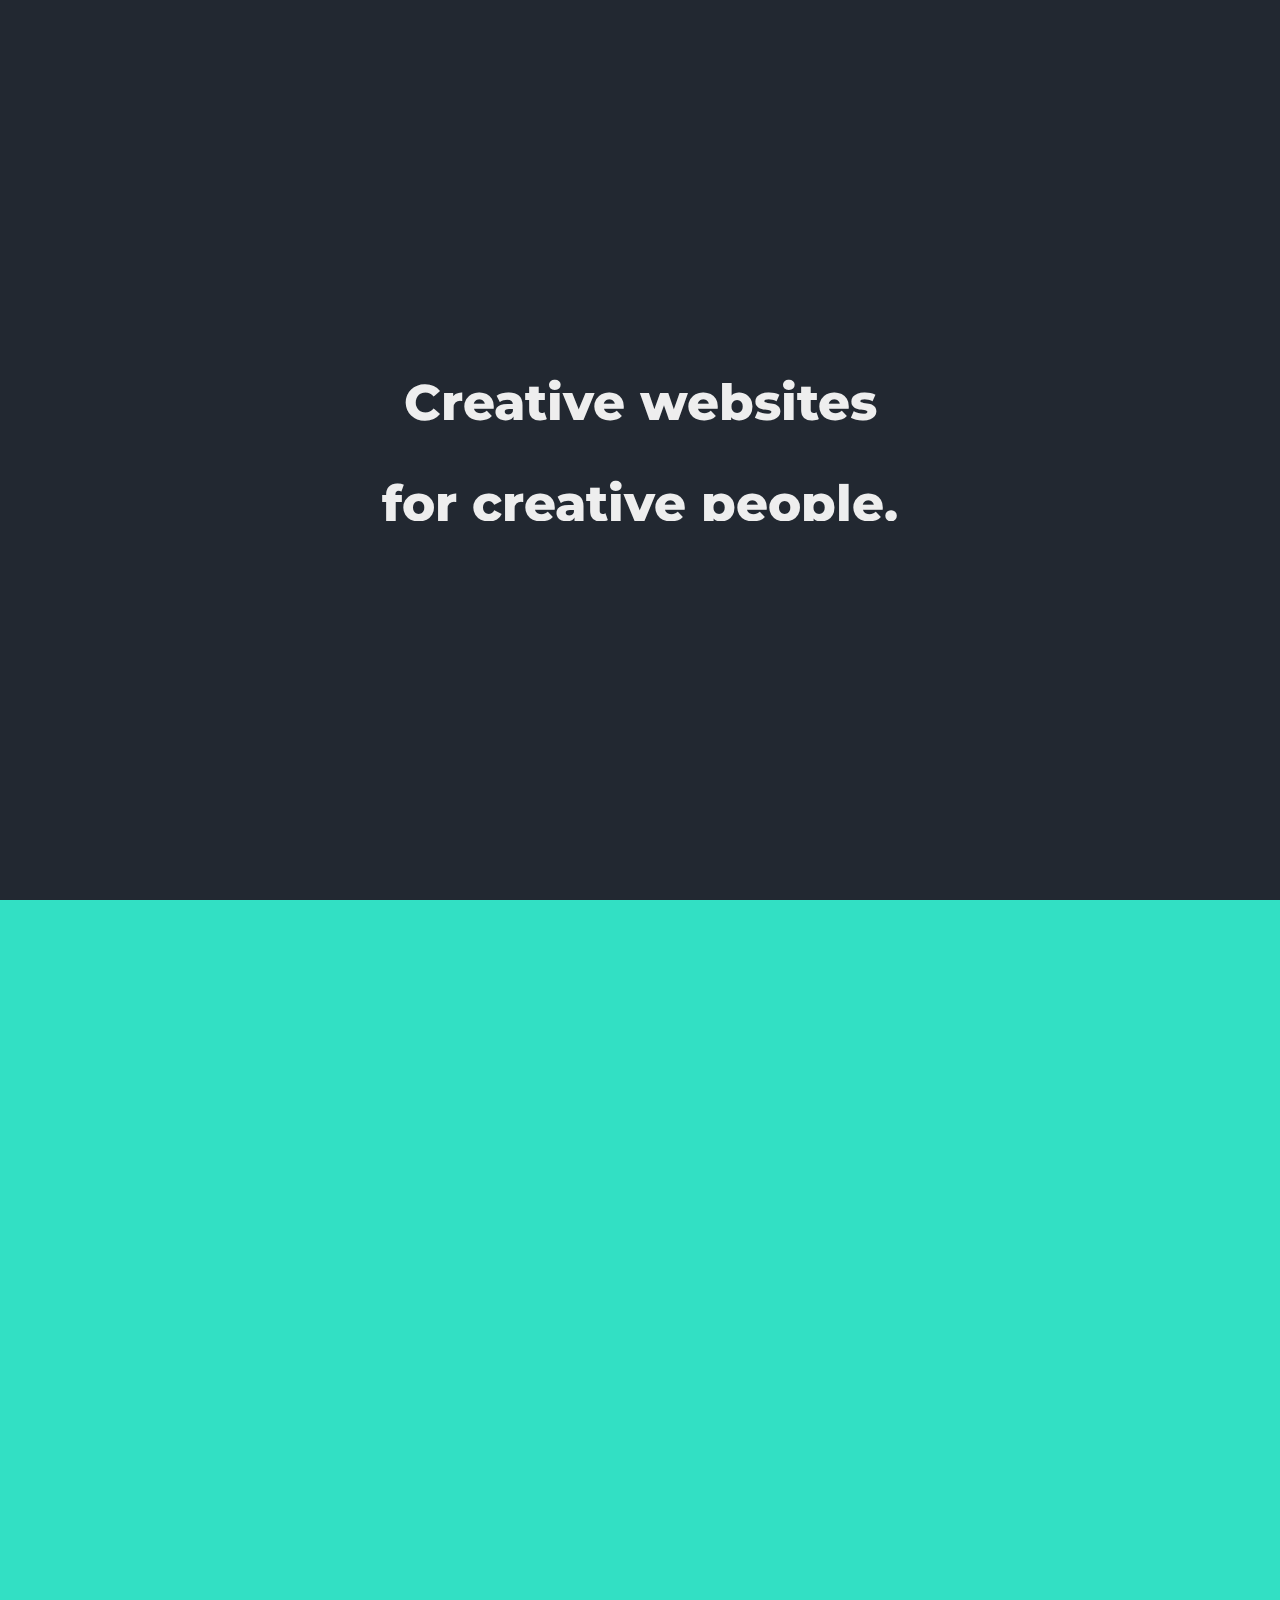
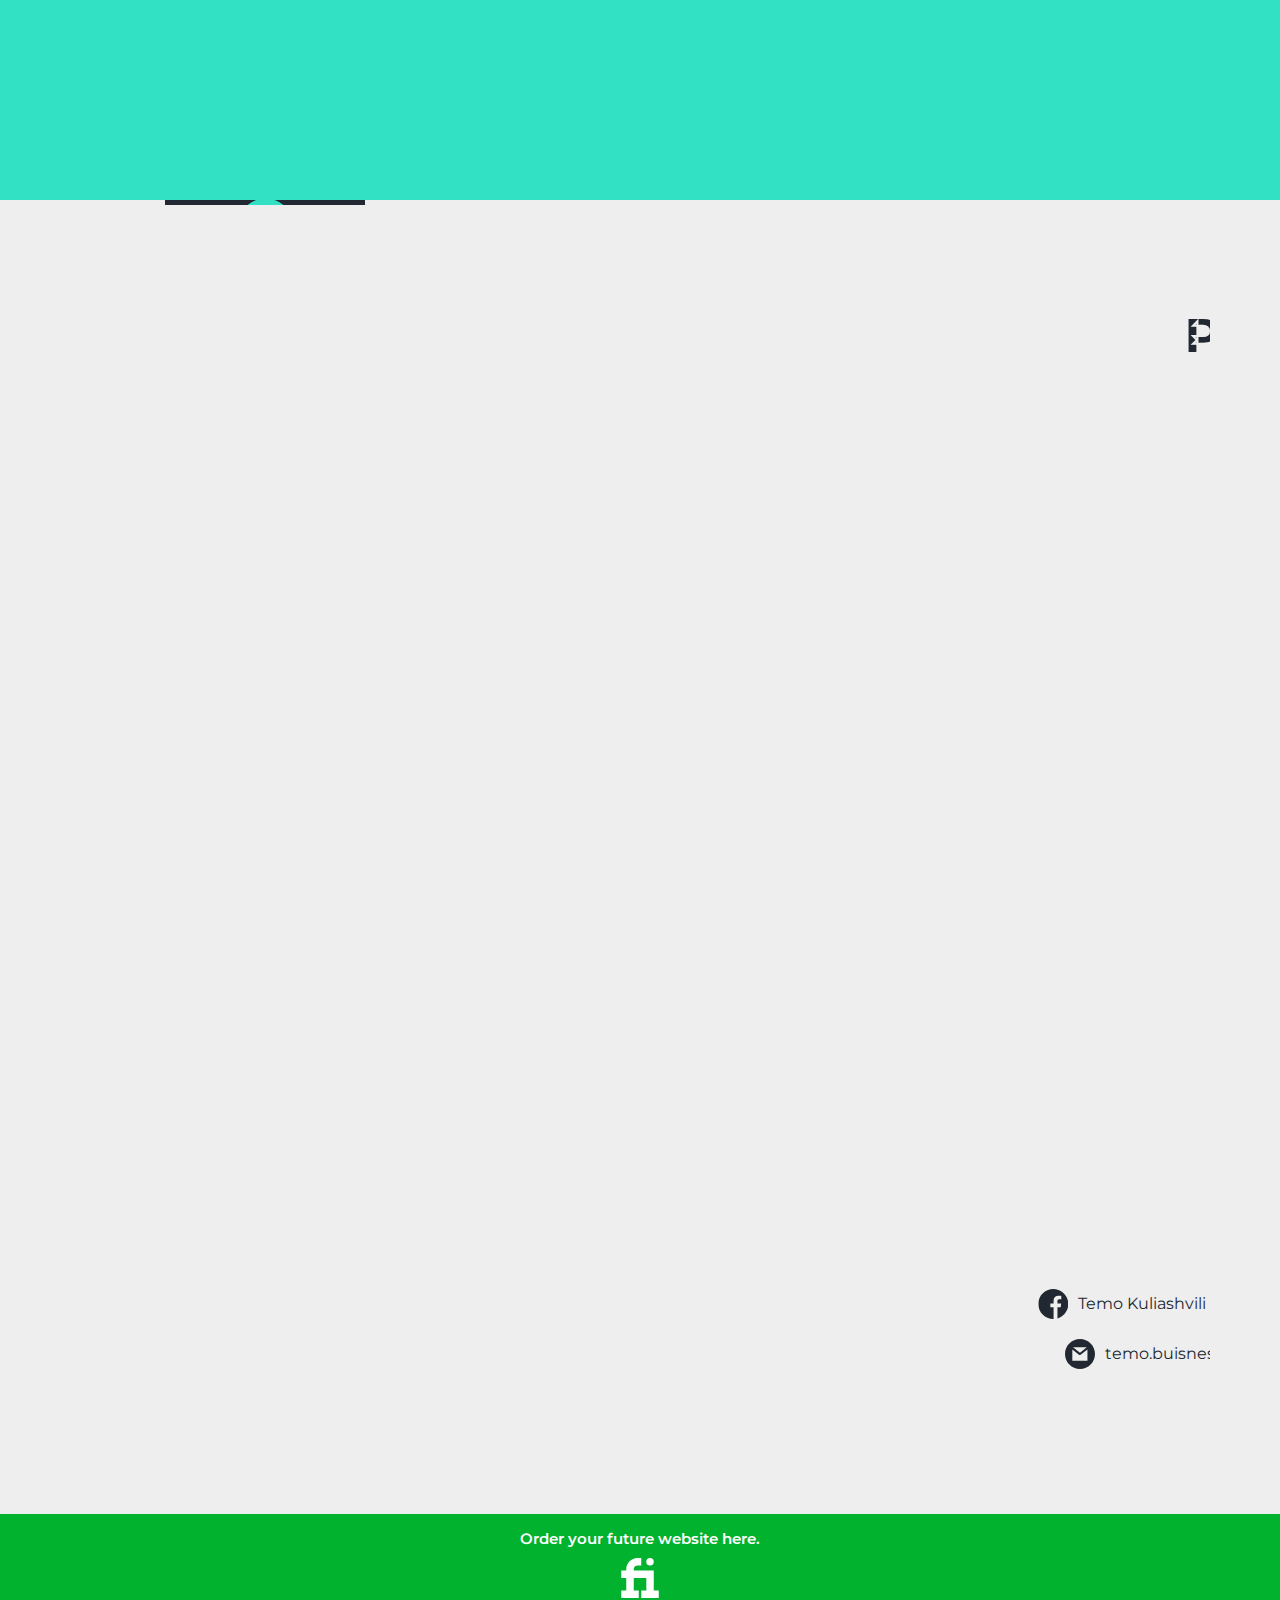
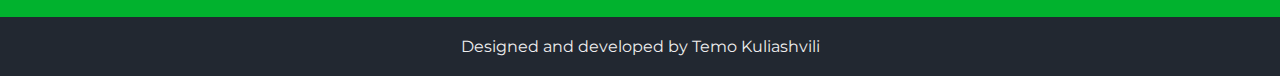
==== commit 108ce700: "Update index.html" ====
--- a/index.html
+++ b/index.html
@@ -13,6 +13,16 @@
 
     <!-- styles -->
     <link rel="stylesheet" href="styles/main.css">
+	
+	<!-- Global site tag (gtag.js) - Google Analytics -->
+<script async src="https://www.googletagmanager.com/gtag/js?id=G-BLG8ZH791T"></script>
+<script>
+  window.dataLayer = window.dataLayer || [];
+  function gtag(){dataLayer.push(arguments);}
+  gtag('js', new Date());
+
+  gtag('config', 'G-BLG8ZH791T');
+</script>
 
 </head>
 
@@ -79,9 +89,9 @@
                         <div class="titleBubble"></div>
                     </div>
                     <div class="about__text">Hello! <br>
-                        My name is Temo and i am junior frontend developer. I started learning web development at the
-                        age of 15. When i started learning front end development i understood that making websites was
-                        my favourite thing to do and i had to make it my full time job.
+                        My name is Temo and I am self-taught junior frontend developer. I started learning web development at the
+                        age of 13. When I started learning front end development I understood that making websites was
+                        my favourite thing to do and I had to make it my full time job.
                         <br>
                         <br>
                         Here you can see all my skills...</div>
@@ -348,4 +358,4 @@
 
 </body>
 
-</html>+</html>
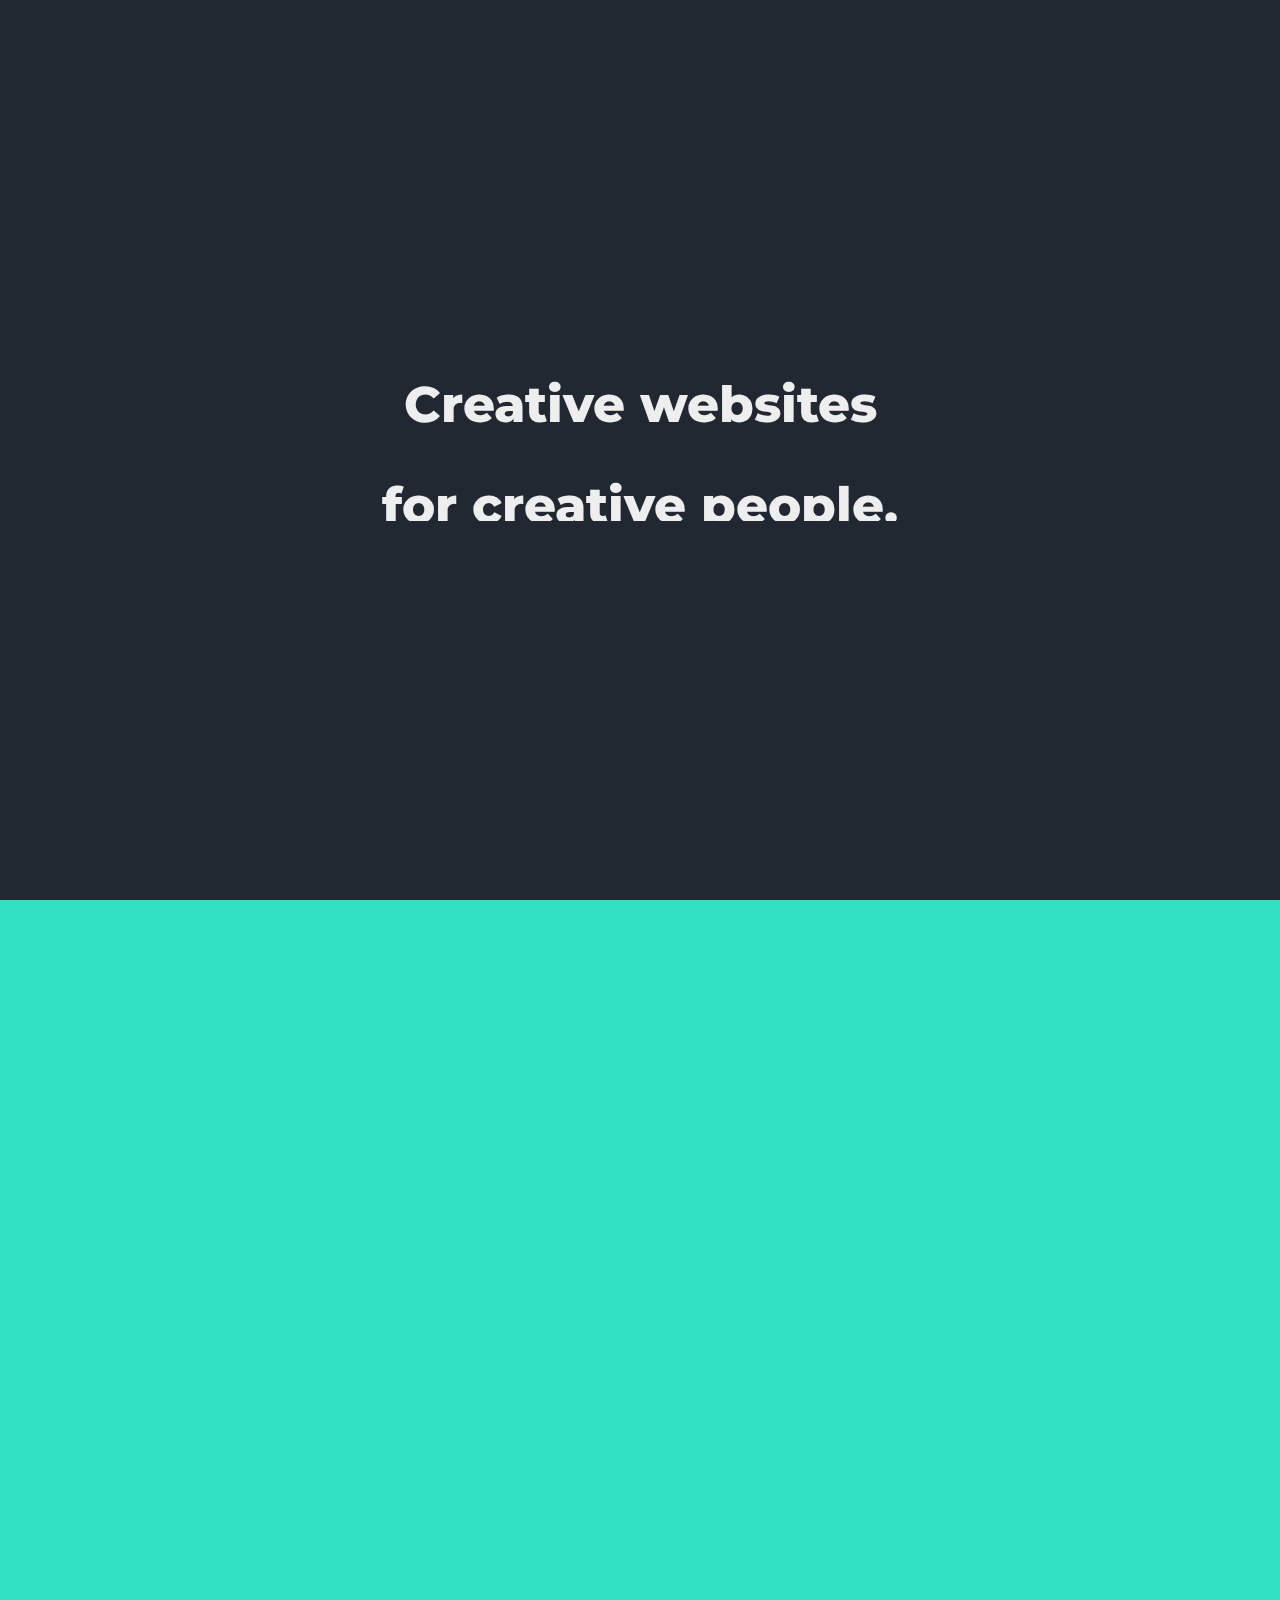
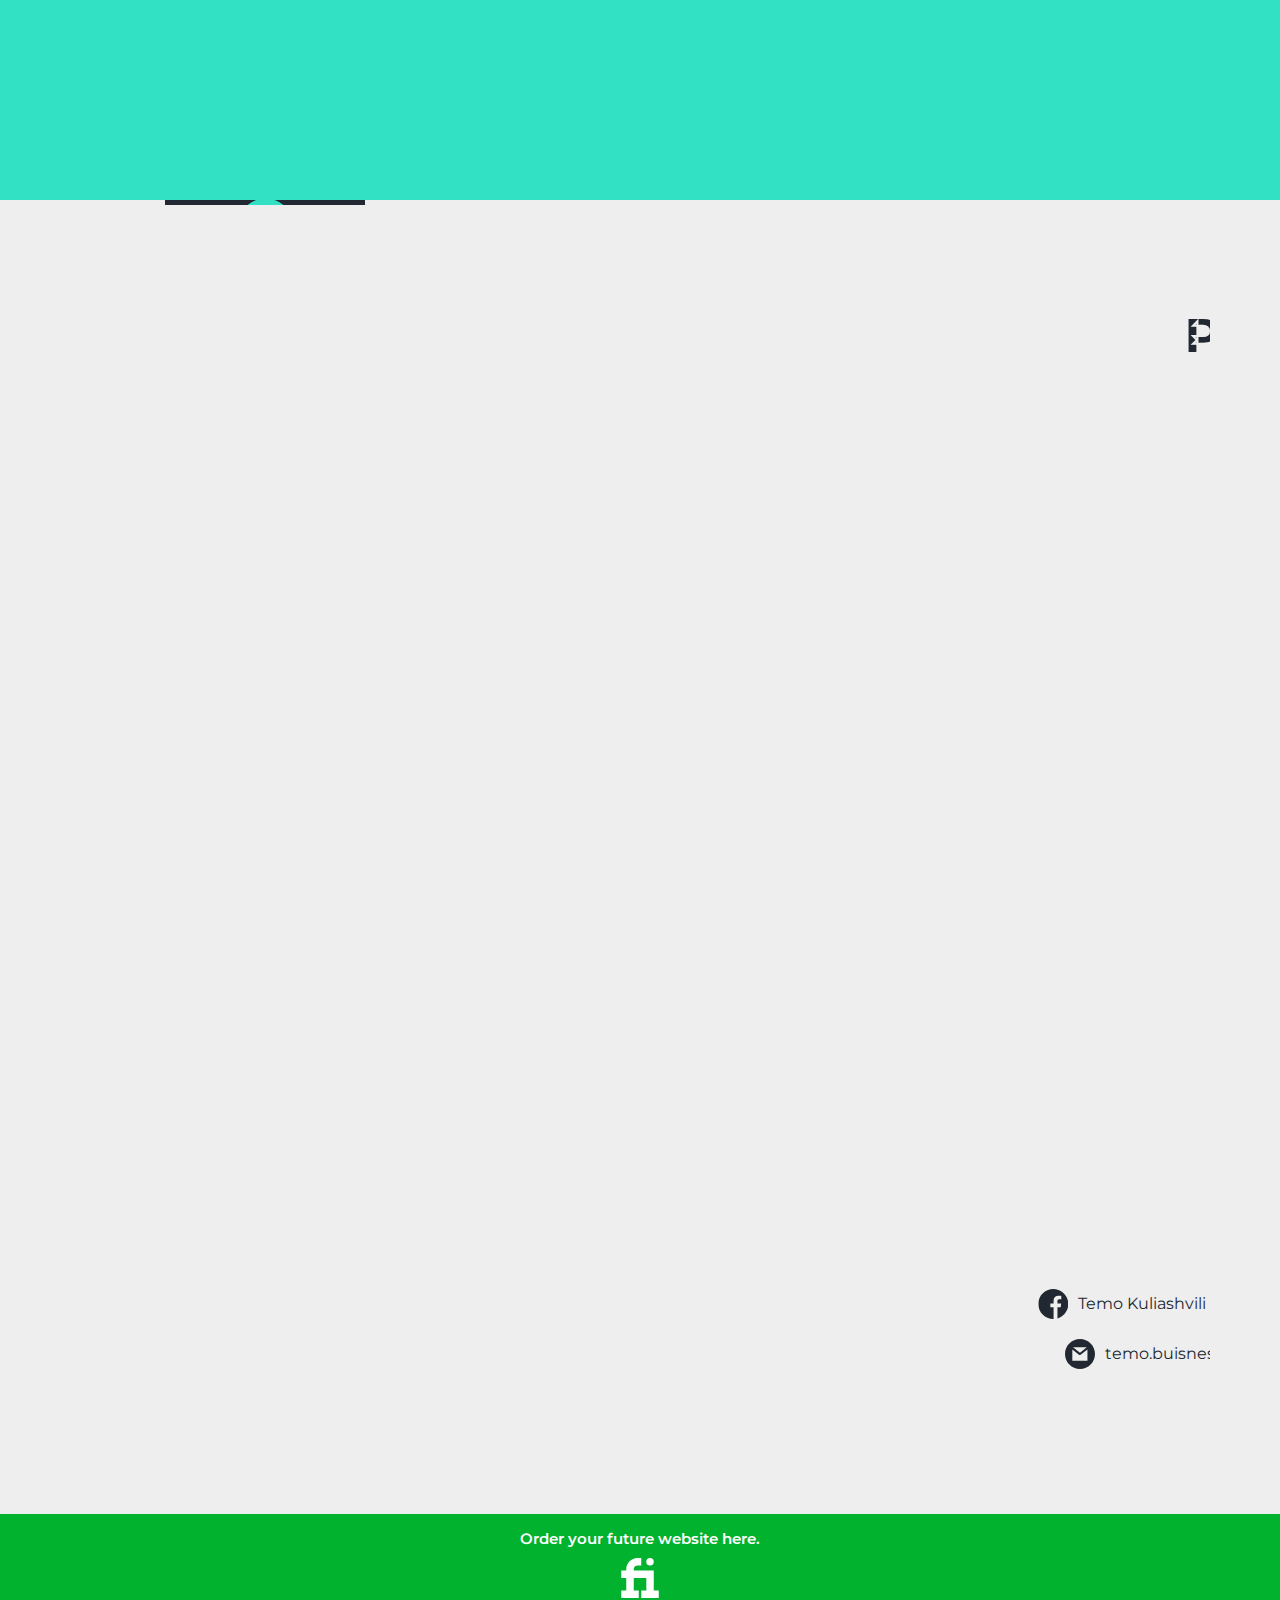
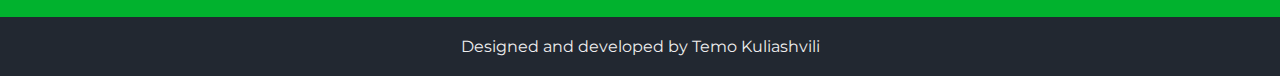
==== commit d5e5e59f: "Update index.html" ====
--- a/index.html
+++ b/index.html
@@ -92,9 +92,7 @@
                         My name is Temo and I am self-taught junior frontend developer. I started learning web development at the
                         age of 13. When I started learning front end development I understood that making websites was
                         my favourite thing to do and I had to make it my full time job.
-                        <br>
-                        <br>
-                        Here you can see all my skills...</div>
+                        </div>
                     <div class="about__icons">
                         <img class="about__icons-img" src="img/skills/html.svg" alt="html">
                         <img class="about__icons-img" src="img/skills/css.svg" alt="css">
